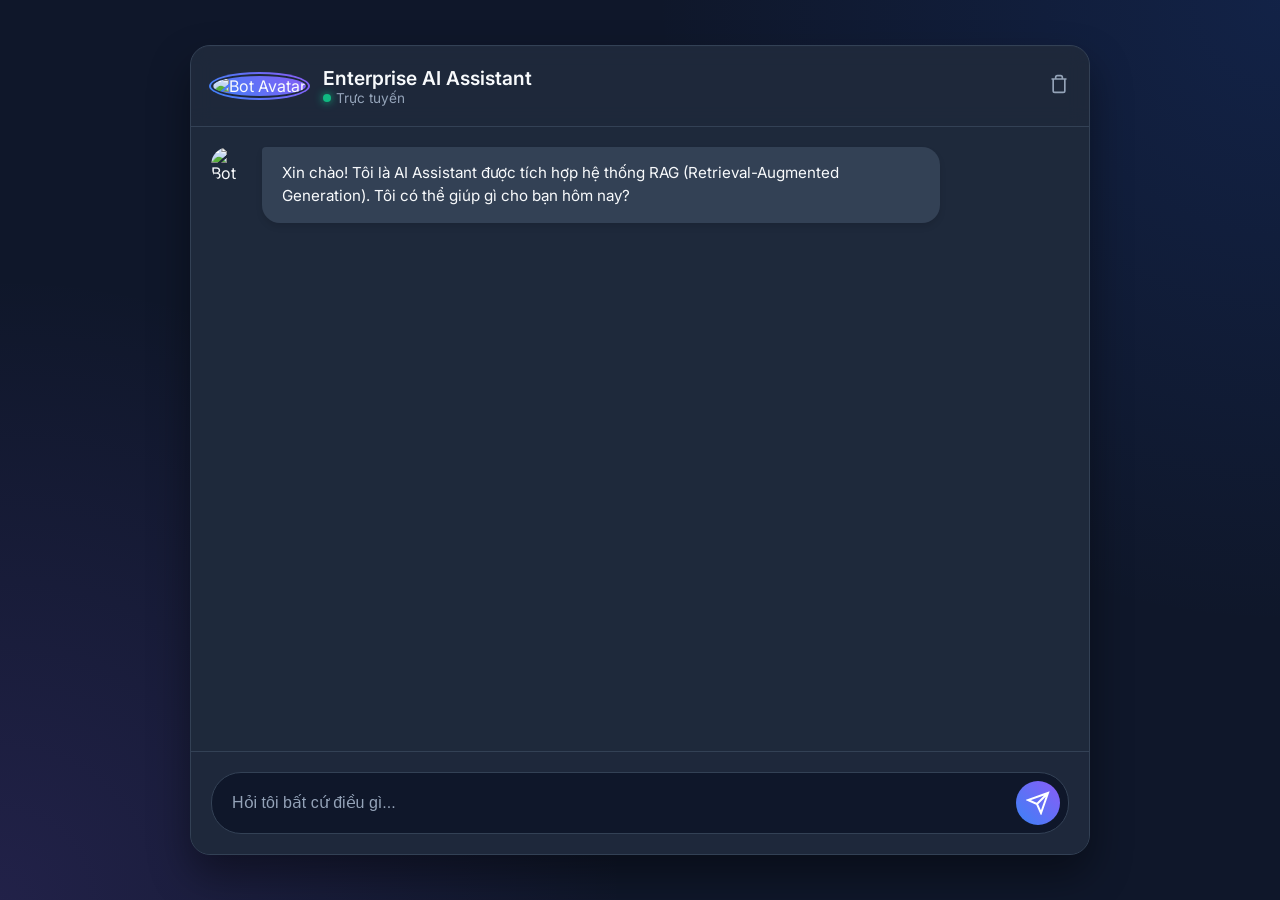
==== static/index.html @ 44ed2c73 "hoàn thiện Multimodal RAG chatbot với FastAPI Backend & Web UI" ====
<!DOCTYPE html>
<html lang="vi">
<head>
    <meta charset="UTF-8">
    <meta name="viewport" content="width=device-width, initial-scale=1.0">
    <title>AI Assistant - RAG Chatbot</title>
    <link href="https://fonts.googleapis.com/css2?family=Inter:wght@300;400;500;600&display=swap" rel="stylesheet">
    <link rel="stylesheet" href="/static/style.css">
</head>
<body>
    <div class="chat-container">
        <header class="chat-header">
            <div class="header-info">
                <div class="avatar-glow">
                    <img src="https://api.dicebear.com/7.x/bottts/svg?seed=ragbot&backgroundColor=1e1e2f" alt="Bot Avatar" class="avatar">
                </div>
                <div class="header-text">
                    <h1>Enterprise AI Assistant</h1>
                    <span class="status"><span class="dot"></span> Trực tuyến</span>
                </div>
            </div>
            <div class="header-actions">
                <button id="clearBtn" title="Xóa lịch sử">
                    <svg width="20" height="20" fill="none" stroke="currentColor" stroke-width="2" viewBox="0 0 24 24"><path d="M3 6h18M19 6v14a2 2 0 01-2 2H7a2 2 0 01-2-2V6m3 0V4a2 2 0 012-2h4a2 2 0 012 2v2"></path></svg>
                </button>
            </div>
        </header>

        <main class="chat-box" id="chatBox">
            <div class="message bot">
                <img src="https://api.dicebear.com/7.x/bottts/svg?seed=ragbot&backgroundColor=1e1e2f" alt="Bot" class="msg-avatar">
                <div class="msg-content">
                    <p>Xin chào! Tôi là AI Assistant được tích hợp hệ thống RAG (Retrieval-Augmented Generation). Tôi có thể giúp gì cho bạn hôm nay?</p>
                </div>
            </div>
        </main>

        <div class="typing-indicator" id="typingIndicator">
            <span class="dot"></span><span class="dot"></span><span class="dot"></span>
        </div>

        <footer class="chat-input-area">
            <form id="chatForm">
                <input type="text" id="userInput" placeholder="Hỏi tôi bất cứ điều gì..." autocomplete="off">
                <button type="submit" id="sendBtn">
                    <svg width="24" height="24" fill="none" stroke="currentColor" stroke-width="2" viewBox="0 0 24 24"><path d="M22 2L11 13M22 2l-7 20-4-9-9-4 20-7z"></path></svg>
                </button>
            </form>
        </footer>
    </div>
    <script src="https://cdn.jsdelivr.net/npm/marked/marked.min.js"></script>
    <script src="/static/script.js"></script>
</body>
</html>
---- static/style.css ----
:root {
    --bg-color: #0f172a;
    --container-bg: #1e293b;
    --text-main: #f8fafc;
    --text-muted: #94a3b8;
    --accent: #3b82f6;
    --accent-hover: #60a5fa;
    --bot-msg-bg: #334155;
    --user-msg-bg: #2563eb;
    --border-color: #334155;
}

* {
    box-sizing: border-box;
    margin: 0;
    padding: 0;
}

body {
    font-family: 'Inter', sans-serif;
    background-color: var(--bg-color);
    background-image: radial-gradient(circle at top right, rgba(37, 99, 235, 0.15), transparent 40%),
                      radial-gradient(circle at bottom left, rgba(139, 92, 246, 0.15), transparent 40%);
    color: var(--text-main);
    display: flex;
    justify-content: center;
    align-items: center;
    height: 100vh;
    overflow: hidden;
}

.chat-container {
    width: 100%;
    max-width: 900px;
    height: 90vh;
    background: var(--container-bg);
    border-radius: 20px;
    box-shadow: 0 20px 40px rgba(0,0,0,0.4), inset 0 1px 0 rgba(255,255,255,0.1);
    display: flex;
    flex-direction: column;
    overflow: hidden;
    border: 1px solid var(--border-color);
}

.chat-header {
    padding: 20px;
    background: rgba(30, 41, 59, 0.8);
    backdrop-filter: blur(10px);
    border-bottom: 1px solid var(--border-color);
    display: flex;
    justify-content: space-between;
    align-items: center;
}

.header-info {
    display: flex;
    align-items: center;
    gap: 15px;
}

.avatar-glow {
    position: relative;
    border-radius: 50%;
}

.avatar-glow::after {
    content: '';
    position: absolute;
    top: -2px; left: -2px; right: -2px; bottom: -2px;
    background: linear-gradient(45deg, #3b82f6, #8b5cf6);
    border-radius: 50%;
    z-index: -1;
    animation: pulse 2s infinite;
}

@keyframes pulse {
    0% { transform: scale(1); opacity: 1; }
    50% { transform: scale(1.05); opacity: 0.8; }
    100% { transform: scale(1); opacity: 1; }
}

.avatar {
    width: 48px;
    height: 48px;
    border-radius: 50%;
    border: 2px solid var(--container-bg);
}

.header-text h1 {
    font-size: 1.2rem;
    font-weight: 600;
}

.status {
    font-size: 0.85rem;
    color: var(--text-muted);
    display: flex;
    align-items: center;
    gap: 5px;
}

.status .dot {
    width: 8px;
    height: 8px;
    background: #10b981;
    border-radius: 50%;
    display: inline-block;
    box-shadow: 0 0 8px #10b981;
}

.header-actions button {
    background: transparent;
    border: none;
    color: var(--text-muted);
    cursor: pointer;
    transition: color 0.3s;
}

.header-actions button:hover {
    color: #ef4444;
}

.chat-box {
    flex: 1;
    padding: 20px;
    overflow-y: auto;
    display: flex;
    flex-direction: column;
    gap: 20px;
    scroll-behavior: smooth;
}

.chat-box::-webkit-scrollbar {
    width: 6px;
}

.chat-box::-webkit-scrollbar-thumb {
    background: var(--border-color);
    border-radius: 10px;
}

.message {
    display: flex;
    gap: 15px;
    max-width: 85%;
    animation: fadeIn 0.3s ease-out forwards;
}

@keyframes fadeIn {
    from { opacity: 0; transform: translateY(10px); }
    to { opacity: 1; transform: translateY(0); }
}

.message.user {
    align-self: flex-end;
    flex-direction: row-reverse;
}

.msg-avatar {
    width: 36px;
    height: 36px;
    border-radius: 50%;
    flex-shrink: 0;
}

.msg-content {
    padding: 15px 20px;
    border-radius: 18px;
    font-size: 0.95rem;
    line-height: 1.5;
    word-wrap: break-word;
}

.msg-content p { margin-bottom: 0.5em; }
.msg-content p:last-child { margin-bottom: 0; }
.msg-content code { background: rgba(0,0,0,0.3); padding: 2px 6px; border-radius: 4px; font-family: monospace; }
.msg-content pre { background: rgba(0,0,0,0.4); padding: 10px; border-radius: 8px; overflow-x: auto; margin: 10px 0; }

.message.bot .msg-content {
    background: var(--bot-msg-bg);
    border-top-left-radius: 4px;
    box-shadow: 0 4px 6px rgba(0,0,0,0.1);
}

.message.user .msg-content {
    background: var(--user-msg-bg);
    border-top-right-radius: 4px;
    box-shadow: 0 4px 15px rgba(37, 99, 235, 0.3);
}

.typing-indicator {
    padding: 10px 20px 0;
    display: none;
    gap: 5px;
}

.typing-indicator.active {
    display: flex;
}

.typing-indicator .dot {
    width: 8px;
    height: 8px;
    background: var(--text-muted);
    border-radius: 50%;
    animation: bounce 1.4s infinite ease-in-out both;
}

.typing-indicator .dot:nth-child(1) { animation-delay: -0.32s; }
.typing-indicator .dot:nth-child(2) { animation-delay: -0.16s; }

@keyframes bounce {
    0%, 80%, 100% { transform: scale(0); }
    40% { transform: scale(1); }
}

.chat-input-area {
    padding: 20px;
    background: rgba(30, 41, 59, 0.95);
    border-top: 1px solid var(--border-color);
}

#chatForm {
    display: flex;
    gap: 15px;
    background: #0f172a;
    padding: 8px 8px 8px 20px;
    border-radius: 30px;
    border: 1px solid var(--border-color);
    transition: border-color 0.3s;
}

#chatForm:focus-within {
    border-color: var(--accent);
    box-shadow: 0 0 0 2px rgba(37, 99, 235, 0.2);
}

#userInput {
    flex: 1;
    background: transparent;
    border: none;
    color: var(--text-main);
    font-size: 1rem;
    outline: none;
}

#userInput::placeholder {
    color: var(--text-muted);
}

#sendBtn {
    background: linear-gradient(45deg, var(--accent), #8b5cf6);
    border: none;
    width: 44px;
    height: 44px;
    border-radius: 50%;
    color: white;
    cursor: pointer;
    display: flex;
    justify-content: center;
    align-items: center;
    transition: transform 0.2s, box-shadow 0.2s;
}

#sendBtn:hover {
    transform: scale(1.05);
    box-shadow: 0 0 15px rgba(139, 92, 246, 0.5);
}

#sendBtn:active {
    transform: scale(0.95);
}
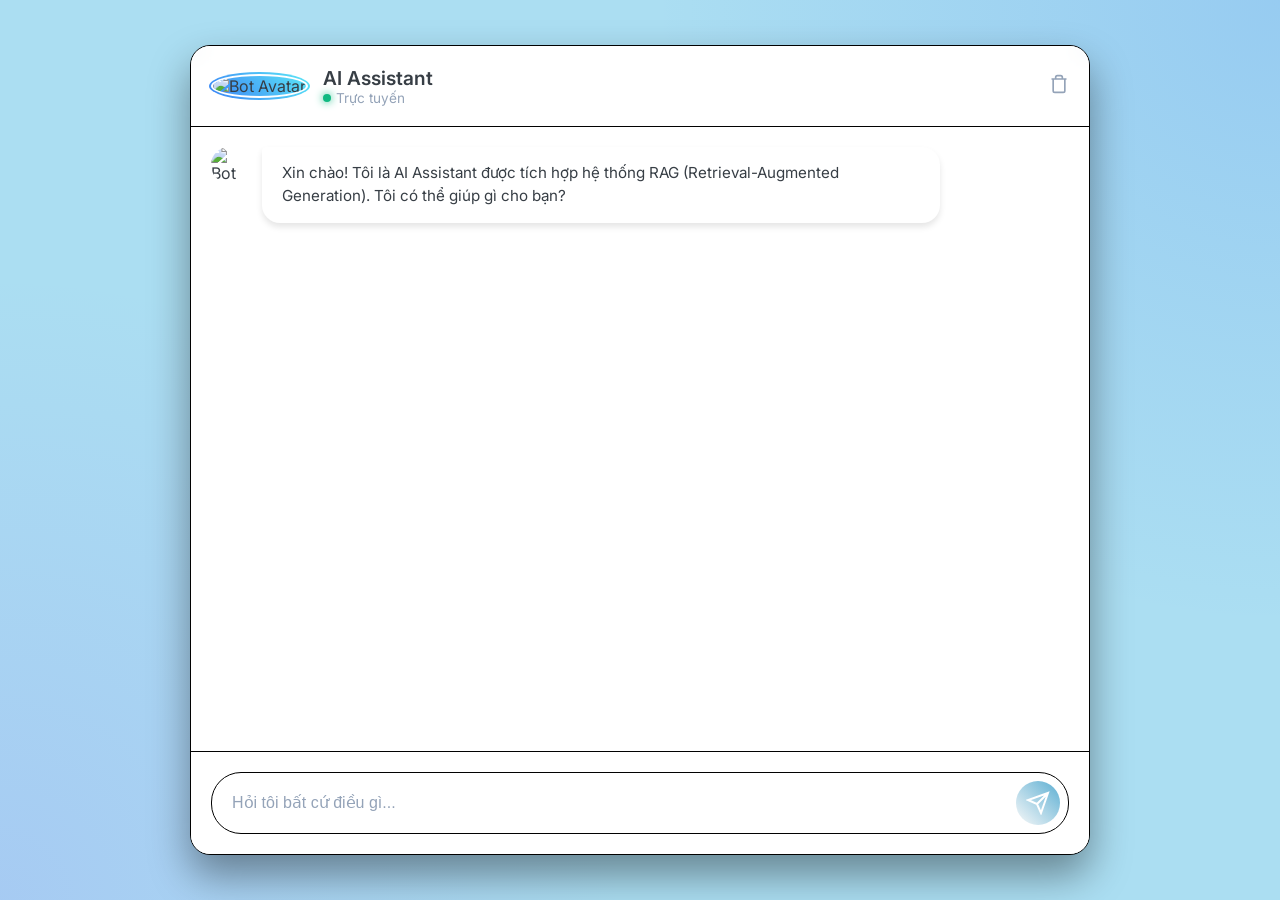
==== commit feb5410d: "“…I”" ====
--- a/static/index.html
+++ b/static/index.html
@@ -15,7 +15,7 @@
                     <img src="https://api.dicebear.com/7.x/bottts/svg?seed=ragbot&backgroundColor=1e1e2f" alt="Bot Avatar" class="avatar">
                 </div>
                 <div class="header-text">
-                    <h1>Enterprise AI Assistant</h1>
+                    <h1>AI Assistant</h1>
                     <span class="status"><span class="dot"></span> Trực tuyến</span>
                 </div>
             </div>
@@ -30,7 +30,7 @@
             <div class="message bot">
                 <img src="https://api.dicebear.com/7.x/bottts/svg?seed=ragbot&backgroundColor=1e1e2f" alt="Bot" class="msg-avatar">
                 <div class="msg-content">
-                    <p>Xin chào! Tôi là AI Assistant được tích hợp hệ thống RAG (Retrieval-Augmented Generation). Tôi có thể giúp gì cho bạn hôm nay?</p>
+                    <p>Xin chào! Tôi là AI Assistant được tích hợp hệ thống RAG (Retrieval-Augmented Generation). Tôi có thể giúp gì cho bạn?</p>
                 </div>
             </div>
         </main>
--- a/static/style.css
+++ b/static/style.css
@@ -1,13 +1,13 @@
 :root {
-    --bg-color: #0f172a;
-    --container-bg: #1e293b;
-    --text-main: #f8fafc;
+    --bg-color: #abdef2;
+    --container-bg: #ffffff;
+    --text-main: #373e45;
     --text-muted: #94a3b8;
-    --accent: #3b82f6;
+    --accent: #f9f9f9;
     --accent-hover: #60a5fa;
-    --bot-msg-bg: #334155;
-    --user-msg-bg: #2563eb;
-    --border-color: #334155;
+    --bot-msg-bg: #ffffff;
+    --user-msg-bg: #ffffff;
+    --border-color: #010101;
 }
 
 * {
@@ -44,7 +44,7 @@
 
 .chat-header {
     padding: 20px;
-    background: rgba(30, 41, 59, 0.8);
+    background: rgba(255, 255, 255, 0.8);
     backdrop-filter: blur(10px);
     border-bottom: 1px solid var(--border-color);
     display: flex;
@@ -67,7 +67,7 @@
     content: '';
     position: absolute;
     top: -2px; left: -2px; right: -2px; bottom: -2px;
-    background: linear-gradient(45deg, #3b82f6, #8b5cf6);
+    background: linear-gradient(45deg, #3b82f6, #5ce9f6);
     border-radius: 50%;
     z-index: -1;
     animation: pulse 2s infinite;
@@ -185,7 +185,7 @@
 .message.user .msg-content {
     background: var(--user-msg-bg);
     border-top-right-radius: 4px;
-    box-shadow: 0 4px 15px rgba(37, 99, 235, 0.3);
+    box-shadow: 0 4px 15px rgba(0, 0, 0, 0.3);
 }
 
 .typing-indicator {
@@ -216,14 +216,14 @@
 
 .chat-input-area {
     padding: 20px;
-    background: rgba(30, 41, 59, 0.95);
+    background: rgba(255, 255, 255, 0.95);
     border-top: 1px solid var(--border-color);
 }
 
 #chatForm {
     display: flex;
     gap: 15px;
-    background: #0f172a;
+    background: #ffffff;
     padding: 8px 8px 8px 20px;
     border-radius: 30px;
     border: 1px solid var(--border-color);
@@ -232,7 +232,7 @@
 
 #chatForm:focus-within {
     border-color: var(--accent);
-    box-shadow: 0 0 0 2px rgba(37, 99, 235, 0.2);
+    box-shadow: 0 0 0 2px rgba(0, 0, 0, 0.2);
 }
 
 #userInput {
@@ -249,7 +249,7 @@
 }
 
 #sendBtn {
-    background: linear-gradient(45deg, var(--accent), #8b5cf6);
+    background: linear-gradient(45deg, var(--accent), #5baed2);
     border: none;
     width: 44px;
     height: 44px;
@@ -264,7 +264,7 @@
 
 #sendBtn:hover {
     transform: scale(1.05);
-    box-shadow: 0 0 15px rgba(139, 92, 246, 0.5);
+    box-shadow: 0 0 15px rgba(109, 73, 192, 0.5);
 }
 
 #sendBtn:active {
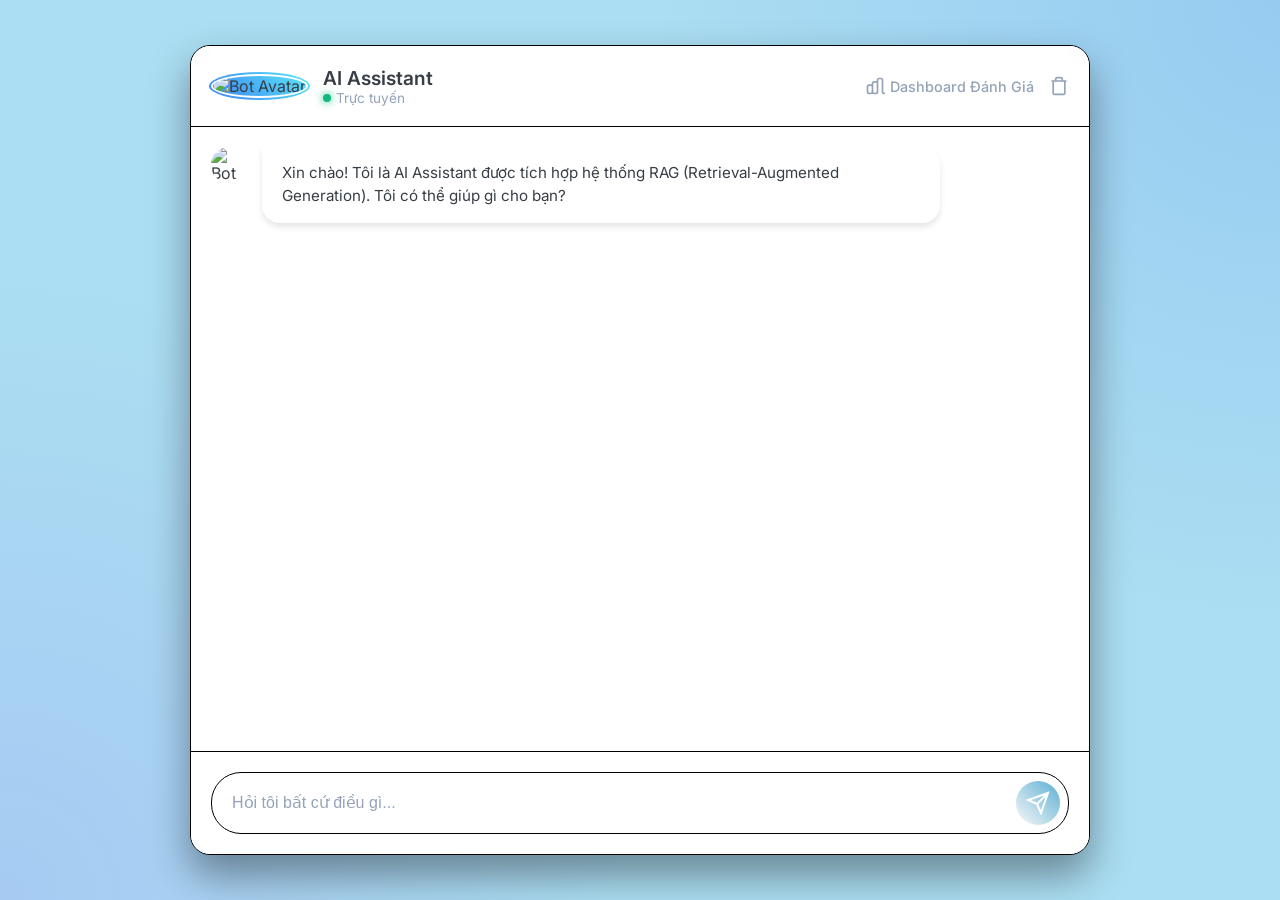
==== commit ea19adc4: "feat: tích hợp supabase database và cấu hình github actions ci" ====
--- a/static/index.html
+++ b/static/index.html
@@ -20,6 +20,10 @@
                 </div>
             </div>
             <div class="header-actions">
+                <a href="/static/evaluation.html" class="dashboard-link" title="Dashboard Đánh Giá">
+                    <svg width="20" height="20" fill="none" stroke="currentColor" stroke-width="2" viewBox="0 0 24 24"><path d="M9 19v-6a2 2 0 00-2-2H5a2 2 0 00-2 2v6a2 2 0 002 2h2a2 2 0 002-2zm0 0V9a2 2 0 012-2h2a2 2 0 012 2v10m-6 0a2 2 0 002 2h2a2 2 0 002-2m0 0V5a2 2 0 012-2h2a2 2 0 012 2v14a2 2 0 002 2h2a2 2 0 002-2"></path></svg>
+                    <span>Dashboard Đánh Giá</span>
+                </a>
                 <button id="clearBtn" title="Xóa lịch sử">
                     <svg width="20" height="20" fill="none" stroke="currentColor" stroke-width="2" viewBox="0 0 24 24"><path d="M3 6h18M19 6v14a2 2 0 01-2 2H7a2 2 0 01-2-2V6m3 0V4a2 2 0 012-2h4a2 2 0 012 2v2"></path></svg>
                 </button>
--- a/static/style.css
+++ b/static/style.css
@@ -108,16 +108,36 @@
     box-shadow: 0 0 8px #10b981;
 }
 
-.header-actions button {
+.header-actions {
+    display: flex;
+    align-items: center;
+    gap: 15px;
+}
+
+.header-actions button, .header-actions .dashboard-link {
     background: transparent;
     border: none;
     color: var(--text-muted);
     cursor: pointer;
-    transition: color 0.3s;
+    transition: color 0.3s, transform 0.2s;
+    display: flex;
+    align-items: center;
+    gap: 5px;
+    text-decoration: none;
+}
+
+.header-actions .dashboard-link span {
+    font-size: 0.9rem;
+    font-weight: 500;
 }
 
 .header-actions button:hover {
     color: #ef4444;
+}
+
+.header-actions .dashboard-link:hover {
+    color: #2563eb;
+    transform: translateY(-1px);
 }
 
 .chat-box {
